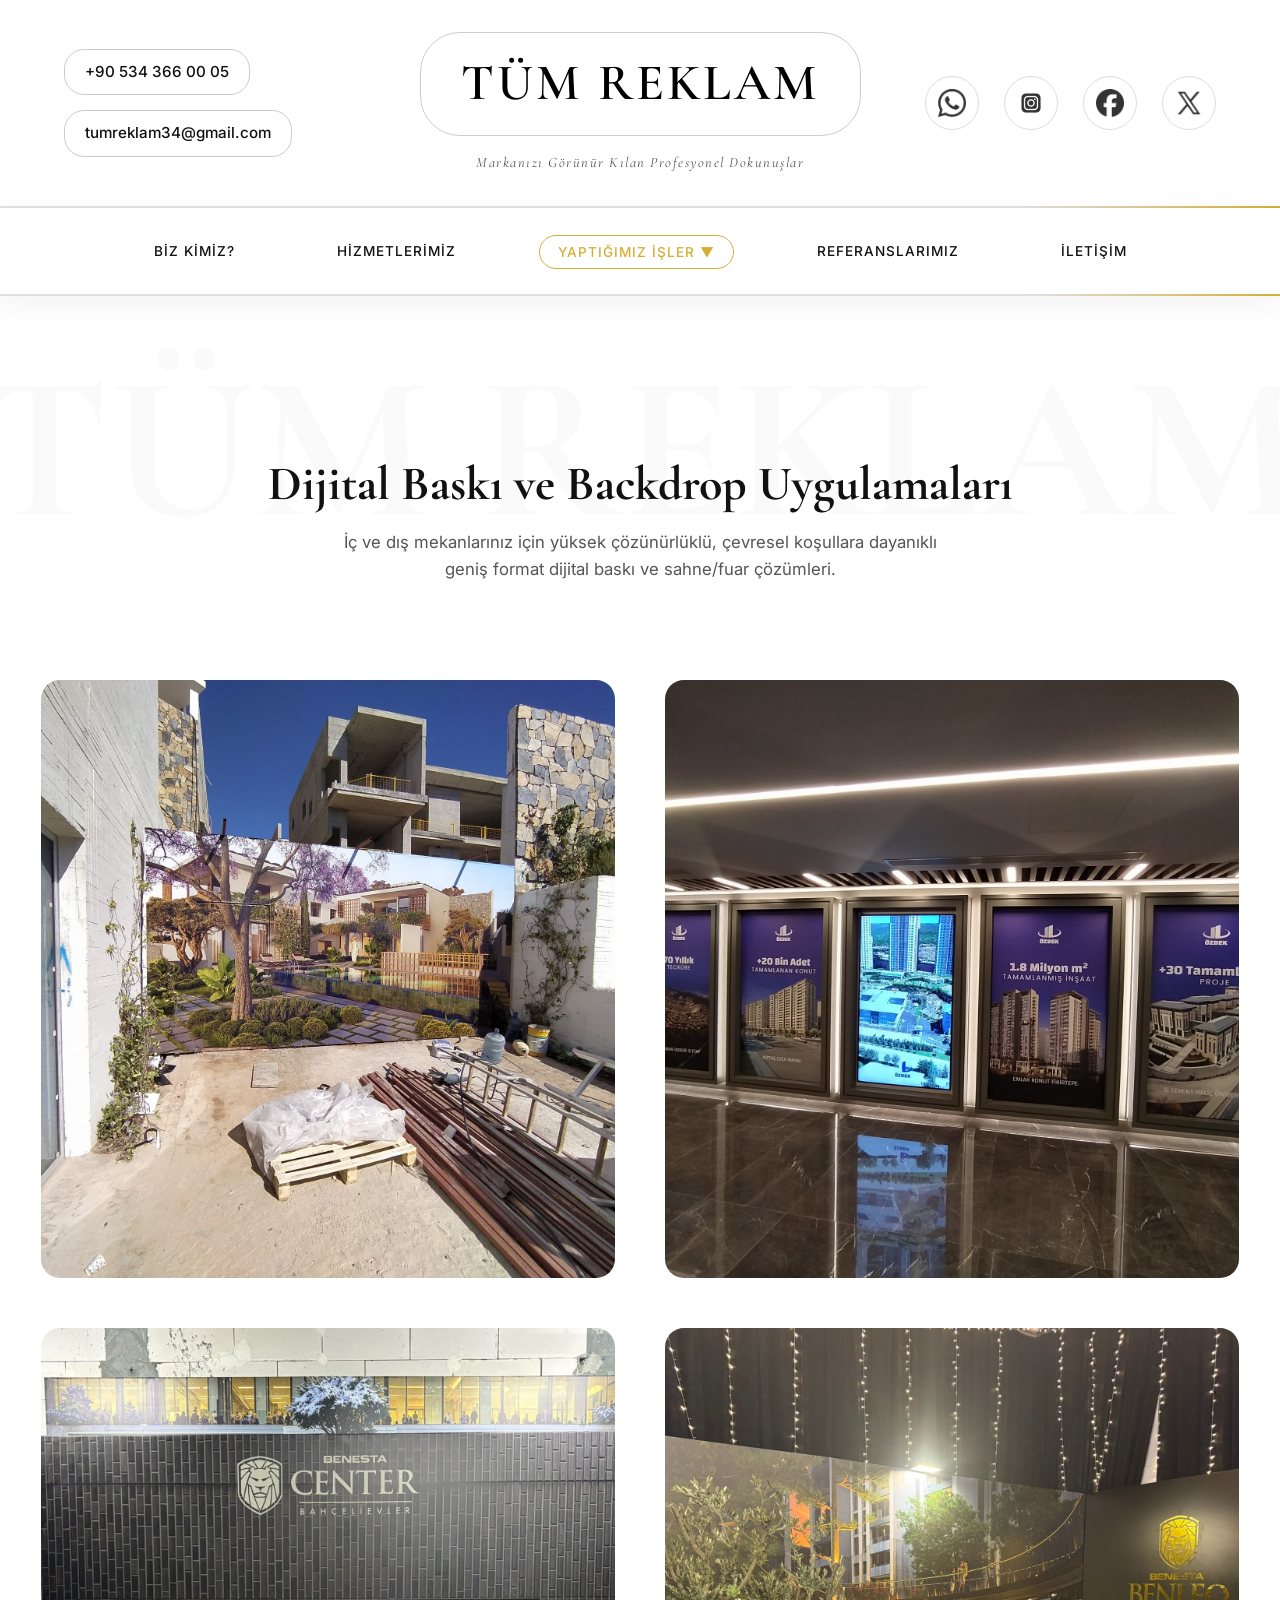
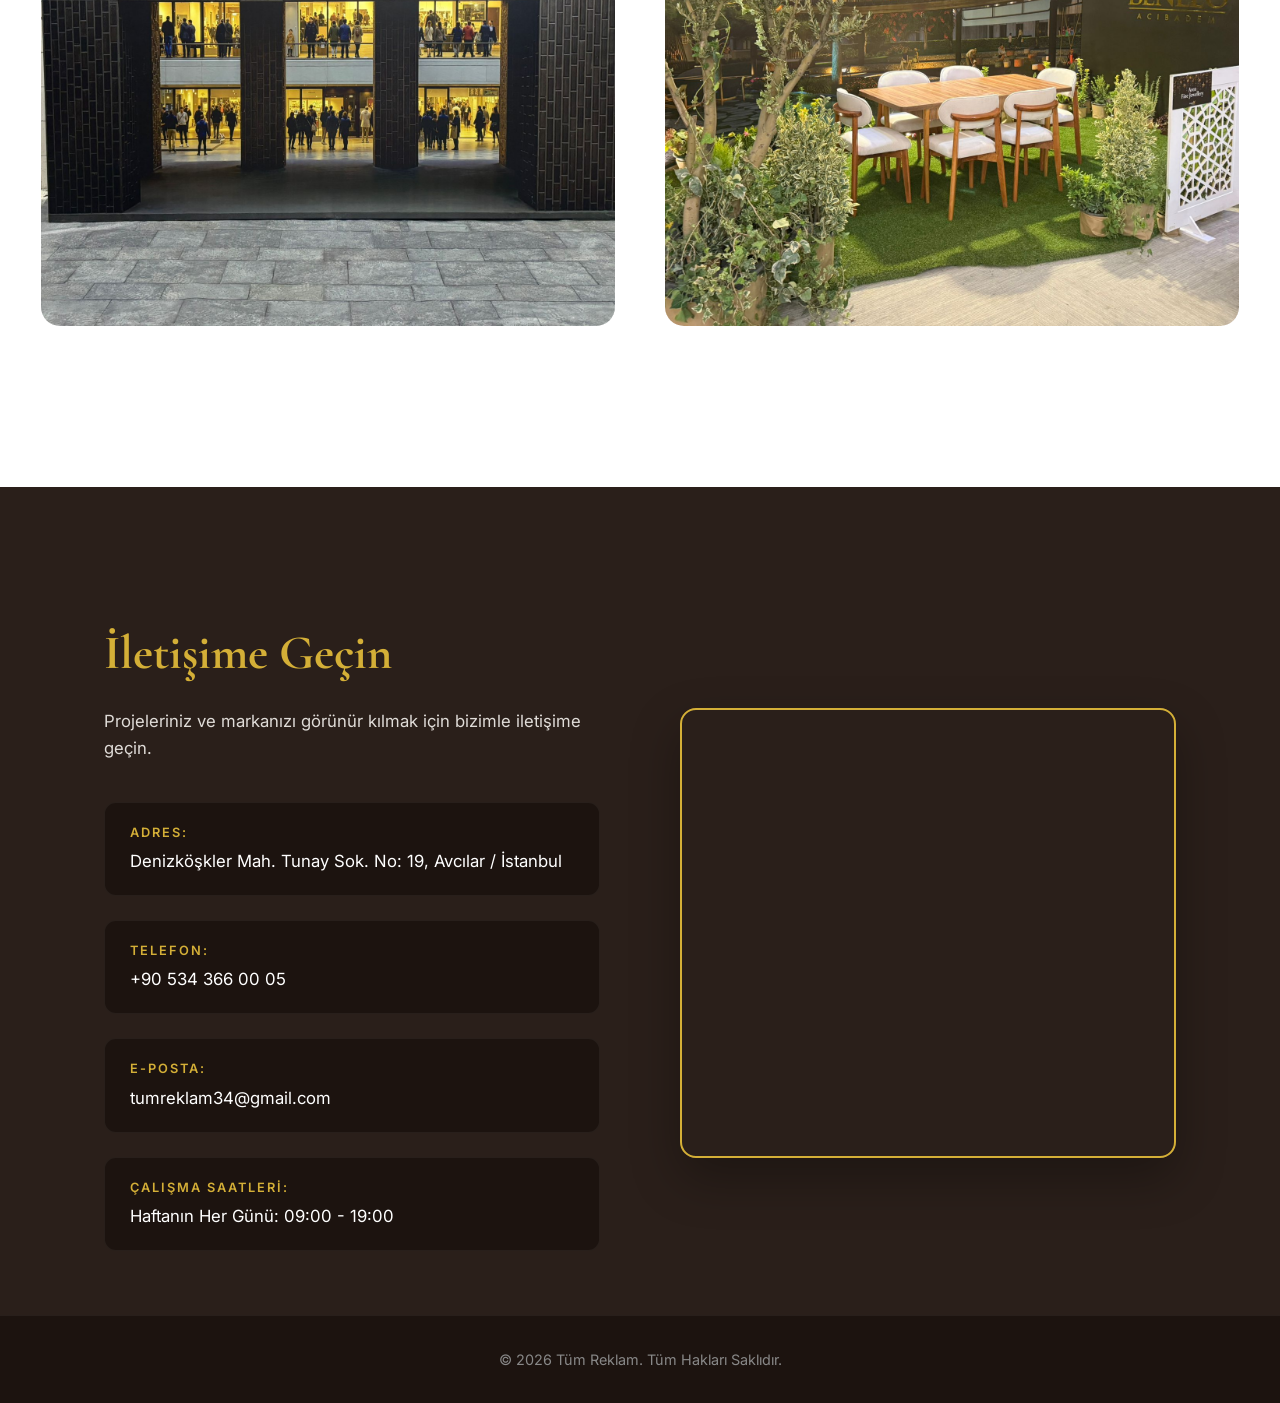
==== baski.html @ 3a242e93 "Sitenin Tasarımı Son Halini Aldı." ====
<!DOCTYPE html>
<html lang="tr">

<head>
    <meta charset="UTF-8">
    <meta name="viewport" content="width=device-width, initial-scale=1.0">
    <title>Dijital Baskı ve Backdrop Uygulamaları | Tüm Reklam</title>
    <link
        href="https://fonts.googleapis.com/css2?family=Cormorant+Garamond:ital,wght@0,400;0,600;0,700;1,400&family=Inter:wght@300;400;500;600&display=swap"
        rel="stylesheet">
    <link rel="stylesheet" href="css/style.css">
</head>

<body>

    <header class="site-header">
        <div class="top-bar">
            <div class="header-quick-contact">
                <a href="tel:+905343660005">+90 534 366 00 05</a>
                <a href="mailto:tumreklam34@gmail.com">tumreklam34@gmail.com</a>
            </div>
            <div class="logo-center">
                <a href="index.html">
                    <h1>TÜM REKLAM</h1>
                </a>
                <p class="slogan">Markanızı Görünür Kılan Profesyonel Dokunuşlar</p>
            </div>
            <div class="header-social">
                <a href="https://wa.me/905343660005" target="_blank"><img src="assets/icons/whatsapp.png"
                        alt="WhatsApp"></a>
                <a href="https://www.instagram.com/tumreklam34?utm_source=qr&igsh=MW1oNmxnb2l3cmVrcA=="
                    target="_blank"><img src="assets/icons/instagram.png" alt="Instagram"></a>
                <a href="#"><img src="assets/icons/facebook.png" alt="Facebook"></a>
                <a href="#"><img src="assets/icons/x.png" alt="X"></a>
            </div>
        </div>
        <hr class="header-divider">
    </header>

    <nav class="category-nav">
        <a href="index.html#biz-kimiz-bolumu">Biz Kimiz?</a>
        <a href="index.html#hizmetlerimiz-bolumu">Hizmetlerimiz</a>
        <div class="dropdown">
            <a href="index.html#projeler-bolumu" class="dropbtn"
                style="color: var(--gold-accent); border-color: var(--gold-accent);">Yaptığımız İşler <span>▼</span></a>
            <div class="dropdown-content">
                <a href="tabelalar.html">Tabelalar ve Totemler</a>
                <a href="baski.html">Dijital Baskı ve Backdrop</a>
                <a href="yonlendirme.html">Yönlendirme Levhaları</a>
                <a href="kurumsal.html">Kurumsal İnce İşler</a>
                <a href="konsept.html">Konsept Tasarımlar</a>
            </div>
        </div>
        <a href="index.html#referanslar-bolumu">Referanslarımız</a>
        <a href="#iletisim-bolumu">İletişim</a>
    </nav>


    <section class="full-portfolio-section container">
        <div class="section-header center">
            <h2>Dijital Baskı ve Backdrop Uygulamaları</h2>
            <p>İç ve dış mekanlarınız için yüksek çözünürlüklü, çevresel koşullara dayanıklı geniş format dijital baskı
                ve sahne/fuar çözümleri.
            </p>
        </div>

        <div class="masonry-gallery">
            <div class="gallery-box">
                <img src="assets/img/ui/baski1.jpeg" alt="Şantiye Çevre Kaplama Baskıları">
                <div class="project-card-content">
                    <h3>Şantiye Kaplamaları</h3>
                    <p>İnşaat alanlarınızı etkileyici reklam alanlarına dönüştüren, doğa ve mimari konseptli büyük
                        boyutlu çevre güvenlik baskıları.</p>
                </div>
            </div>
            <div class="gallery-box">
                <img src="assets/img/ui/baski2.jpg" alt="Işıklı Kumaş Baskı">
                <div class="project-card-content">
                    <h3>Işıklı Kumaş Baskı (Lightbox)</h3>
                    <p>İç mekanlarda markanızı pürüzsüz ve canlı renklerle öne çıkaran, yüksek çözünürlüklü arkadan
                        aydınlatmalı dijital panolar.</p>
                </div>
            </div>
            <div class="gallery-box">
                <img src="assets/img/ui/baski3.jpeg" alt="Dev Cephe Giydirme">
                <div class="project-card-content">
                    <h3>Dev Cephe Giydirmeleri</h3>
                    <p>Bina cepheleri veya satış ofisleri için üretilen, markanızın büyüklüğünü vurgulayan mimari
                        dijital baskı uygulamaları.</p>
                </div>
            </div>
            <div class="gallery-box">
                <img src="assets/img/ui/baski4.jpg" alt="Fuar ve Etkinlik Alanı">
                <div class="project-card-content">
                    <h3>Fuar ve Etkinlik Baskıları</h3>
                    <p>Tanıtım standları, fuarlar ve özel etkinlikler için marka kimliğinize uygun tasarlanan, üç
                        boyutlu algı yaratan zeminler.</p>
                </div>
            </div>
        </div>
    </section>


    <footer id="iletisim-bolumu" class="site-footer">
        <div class="container footer-grid">

            <div class="contact-info-box">
                <h3 class="footer-title">İletişime Geçin</h3>
                <p class="footer-desc">Projeleriniz ve markanızı görünür kılmak için bizimle iletişime geçin.</p>

                <div class="contact-details">
                    <div class="contact-item">

                        <div class="text">
                            <strong>Adres:</strong>
                            <span>Denizköşkler Mah. Tunay Sok. No: 19, Avcılar / İstanbul</span>
                        </div>
                    </div>
                    <div class="contact-item">

                        <div class="text">
                            <strong>Telefon:</strong>
                            <span>+90 534 366 00 05</span>
                        </div>
                    </div>
                    <div class="contact-item">

                        <div class="text">
                            <strong>E-posta:</strong>
                            <span>tumreklam34@gmail.com</span>
                        </div>
                    </div>
                    <div class="contact-item">

                        <div class="text">
                            <strong>Çalışma Saatleri:</strong>
                            <span>Haftanın Her Günü: 09:00 - 19:00</span>
                        </div>
                    </div>
                </div>
            </div>

            <div class="map-wrapper">
                <iframe
                    src="https://maps.google.com/maps?q=Denizk%C3%B6%C5%9Fkler%20Mahallesi,%20Tunay%20Sk.%20No:19,%20Avc%C4%B1lar/Istanbul&t=&z=15&ie=UTF8&iwloc=&output=embed"
                    width="100%" height="100%" style="border:0;" allowfullscreen="" loading="lazy"
                    referrerpolicy="no-referrer-when-downgrade"></iframe>
            </div>

        </div>
        <div class="footer-bottom">
            <p>© 2026 Tüm Reklam. Tüm Hakları Saklıdır.</p>
        </div>
    </footer>

</body>

</html>
---- css/style.css ----
a,
a:visited,
a:hover,
a:active {
    text-decoration: none !important;
    color: inherit;
    transition: all 0.3s ease;
}

.category-nav>a,
.category-nav>a:visited {
    color: var(--text-dark) !important;
}

/* --- 1. TEMEL AYARLAR VE RENKLER --- */
:root {
    --text-dark: #111;
    --text-gray: #555;
    --bg-white: #ffffff;
    --bg-cream: #faf9f6;
    --gold-accent: #D4AF37;
    /* YENİ EKLENEN RENKLER (Tam sayfa kahverengi alanlar için) */
    --dark-brown: #2A1F1A;
    --darker-brown: #1C130F;
}

html {
    scroll-behavior: smooth;
}

* {
    margin: 0;
    padding: 0;
    box-sizing: border-box;
}

body {
    background-color: var(--bg-white);
    color: var(--text-dark);
    font-family: 'Inter', sans-serif;
    line-height: 1.6;
    position: relative;
    overflow-x: clip;
}

/* --- DEV FİLİGRAN (WATERMARK) --- */
body::before {
    content: 'TÜM REKLAM';
    position: fixed;
    top: 50%;
    left: 50%;
    transform: translate(-50%, -50%);
    font-family: 'Cormorant Garamond', serif;
    font-size: 16vw;
    font-weight: 700;
    color: #000;
    opacity: 0.02;
    z-index: -1;
    pointer-events: none;
    white-space: nowrap;
}

.container {
    max-width: 1200px;
    margin: 0 auto;
    padding: 0 5%;
}

/* --- 2. ÜST MENÜ (HEADER) --- */
.site-header {
    background-color: var(--bg-white);
    padding-top: 2rem;
    text-align: center;
}

.top-bar {
    display: grid;
    grid-template-columns: 1fr auto 1fr;
    align-items: center;
    padding: 0 5%;
    margin-bottom: 2rem;
}

/* --- ÜST MENÜ SOL TARAF: HIZLI İLETİŞİM --- */
.header-quick-contact {
    display: flex;
    flex-direction: column;
    justify-content: center;
    align-items: flex-start;
    gap: 15px;
}

.header-quick-contact a {
    font-size: 0.95rem;
    color: var(--text-dark);
    font-weight: 500;
    display: flex;
    align-items: center;
    gap: 10px;
    transition: all 0.3s ease;
    border: 1px solid #ccc;
    border-radius: 20px;
    padding: 10px 20px;
    background-color: #fff;
}

.header-quick-contact a:hover {
    color: var(--gold-accent);
    border-color: var(--gold-accent);
    transform: translateY(-2px);
    box-shadow: 0 5px 15px rgba(212, 175, 55, 0.15);
}

.header-quick-contact .icon {
    font-size: 1.2rem;
}

/* Orta Taraf: Başlık ve Slogan */
.logo-center {
    display: flex;
    flex-direction: column;
    align-items: center;
}

.logo-center h1 {
    font-family: 'Cormorant Garamond', serif;
    font-size: 3.2rem;
    font-weight: 600;
    letter-spacing: 3px;
    color: #000;
    border: 1px solid #ccc;
    border-radius: 40px;
    padding: 10px 40px;
    transition: all 0.4s ease;
    background-color: #fff;
}

.logo-center h1:hover {
    transform: scale(1.15);
    color: var(--gold-accent);
    border-color: var(--gold-accent);
    box-shadow: 0 5px 20px rgba(212, 175, 55, 0.15);
}

.slogan {
    font-size: 0.9rem;
    color: var(--text-gray);
    letter-spacing: 1.5px;
    margin-top: 15px;
    font-family: 'Cormorant Garamond', serif;
    font-style: italic;
}

/* Sağ Taraf: Sosyal Medya İkonları */
.header-social {
    display: flex;
    gap: 25px;
    justify-content: flex-end;
    align-items: center;
}

.header-social a {
    display: flex;
    align-items: center;
    justify-content: center;
    padding: 12px;
    border: 1px solid #ddd;
    border-radius: 50%;
    transition: all 0.3s ease;
    background-color: #fff;
}

.header-social img {
    width: 28px;
    height: 28px;
    opacity: 0.8;
    transition: opacity 0.3s;
}

.header-social a:hover {
    border-color: var(--gold-accent);
    transform: scale(1.1);
}

.header-social a:hover img {
    opacity: 1;
}

/* --- HAREKETLİ ALTIN SARISI ÇİZGİLER (ANİMASYONLAR) --- */
@keyframes goldShine {
    0% {
        background-position: 200% center;
    }

    100% {
        background-position: -200% center;
    }
}

@keyframes goldShineReverse {
    0% {
        background-position: -200% center;
    }

    100% {
        background-position: 200% center;
    }
}

.header-divider {
    border: none;
    height: 2px;
    width: 100%;
    background: linear-gradient(90deg, #e0e0e0 0%, #e0e0e0 40%, var(--gold-accent) 50%, #e0e0e0 60%, #e0e0e0 100%);
    background-size: 200% auto;
    animation: goldShine 3s linear infinite;
}

/* --- 3. KATEGORİ MENÜSÜ (STICKY / YAPIŞKAN) --- */
.category-nav {
    display: flex;
    justify-content: center;
    align-items: center;
    gap: 4rem;
    padding: 1.5rem 0;
    position: sticky;
    top: 0;
    z-index: 9999;
    width: 100%;
    background-color: var(--bg-white);
    box-shadow: 0 10px 30px rgba(0, 0, 0, 0.05);
}

.category-nav::after {
    content: '';
    position: absolute;
    bottom: 0;
    left: 0;
    width: 100%;
    height: 2px;
    background: linear-gradient(90deg, #e0e0e0 0%, #e0e0e0 40%, var(--gold-accent) 50%, #e0e0e0 60%, #e0e0e0 100%);
    background-size: 200% auto;
    animation: goldShineReverse 3s linear infinite;
}

.category-nav>a,
.dropbtn {
    font-family: 'Inter', sans-serif;
    font-size: 0.85rem;
    font-weight: 500;
    text-transform: uppercase;
    letter-spacing: 1px;
    padding: 8px 18px;
    border: 1px solid transparent;
    border-radius: 25px;
    cursor: pointer;
    background-color: var(--bg-white);
}

.category-nav>a:hover,
.dropdown:hover .dropbtn {
    border-color: var(--gold-accent);
    color: var(--gold-accent);
    transform: scale(1.05);
}

.dropdown {
    position: relative;
    display: inline-block;
}

.dropdown-content {
    display: none;
    position: absolute;
    background-color: #fff;
    min-width: 200px;
    border: 1px solid var(--gold-accent);
    border-radius: 8px;
    box-shadow: 0px 8px 16px rgba(0, 0, 0, 0.05);
    z-index: 10;
    top: 100%;
    left: 50%;
    transform: translateX(-50%);
    overflow: hidden;
}

.dropdown-content a {
    display: block;
    color: var(--text-gray);
    padding: 12px 16px;
    text-align: left;
    border-bottom: 1px solid #eee;
    font-size: 0.85rem;
    font-family: 'Inter', sans-serif;
    text-transform: none;
    border-radius: 0;
    background-color: transparent;
}

.dropdown-content a:last-child {
    border-bottom: none;
}

.dropdown-content a:hover {
    background-color: var(--gold-accent);
    color: #fff;
    transform: none;
}

.dropdown:hover .dropdown-content {
    display: block;
}

/* --- 4. BİZ KİMİZ BÖLÜMÜ --- */
.about-section {
    padding: 6rem 0;
    background-color: var(--bg-cream);
    border-top: 1px solid #f0f0f0;
    border-bottom: 1px solid #f0f0f0;
}

.about-content {
    display: grid;
    grid-template-columns: 1fr 1fr;
    gap: 4rem;
    align-items: center;
}

.about-text h2 {
    font-family: 'Cormorant Garamond', serif;
    font-size: 3.5rem;
    margin-bottom: 1.5rem;
    color: #000;
}

.editorial-paragraph {
    border-left: 3px solid var(--gold-accent);
    padding-left: 1.5rem;
    margin-bottom: 2.5rem;
}

.editorial-paragraph p {
    margin-bottom: 1rem;
    color: var(--text-gray);
    font-size: 1.05rem;
}

.drop-cap {
    float: left;
    font-size: 4.5rem;
    line-height: 0.8;
    margin-right: 10px;
    font-family: 'Cormorant Garamond', serif;
    color: var(--gold-accent);
    font-weight: 700;
}

.about-features {
    list-style: none;
    display: flex;
    flex-wrap: nowrap;
    gap: 1.5rem;
    margin-bottom: 2.5rem;
    white-space: nowrap;
}

.about-features li {
    font-family: 'Inter', sans-serif;
    font-size: 0.95rem;
    color: #000;
    font-weight: 500;
    display: flex;
    align-items: center;
}

.feature-icon {
    color: var(--gold-accent);
    margin-right: 8px;
    font-size: 1.2rem;
}

/* --- BİZ KİMİZ BÖLÜMÜ BÜYÜK LOGO --- */
.about-logo-wrapper {
    display: flex;
    justify-content: flex-end;
    align-items: center;
    width: 100%;
    height: 100%;
}

.about-large-logo {
    max-height: 400px;
    width: auto;
    border-radius: 25px;
    border: 2px solid transparent;
    padding: 15px;
    background-color: #fff;
    transition: all 0.3s ease;
    box-shadow: 0 10px 30px rgba(0, 0, 0, 0.05);
}

.about-large-logo:hover {
    transform: scale(1.03);
    border-color: var(--gold-accent);
    box-shadow: 0 15px 40px rgba(212, 175, 55, 0.2);
}

/* --- BİZ KİMİZ BÖLÜMÜ / İSTATİSTİKLER --- */
.about-stats {
    grid-column: 1 / span 2;
    display: flex;
    flex-direction: row;
    justify-content: center;
    gap: 2.5rem;
    flex-wrap: wrap;
    align-items: center;
    border-top: none;
    padding-top: 2rem;
    margin-top: 1rem;
}

.stat-box {
    position: relative;
    display: flex;
    flex-direction: column;
    align-items: center;
    text-align: center;
    padding: 20px 35px;
    min-width: 220px;
    border-radius: 15px;
    z-index: 1;
    box-shadow: 0 10px 30px rgba(0, 0, 0, 0.05);
}

.stat-box::before {
    content: "";
    position: absolute;
    top: 0;
    left: 0;
    right: 0;
    bottom: 0;
    border-radius: 15px;
    background: linear-gradient(90deg, #e0e0e0 0%, #e0e0e0 40%, var(--gold-accent) 50%, #e0e0e0 60%, #e0e0e0 100%);
    background-size: 200% auto;
    animation: goldShine 3s linear infinite;
    z-index: -2;
}

.stat-box::after {
    content: "";
    position: absolute;
    top: 2px;
    left: 2px;
    right: 2px;
    bottom: 2px;
    border-radius: 13px;
    background-color: var(--bg-cream);
    z-index: -1;
}

.stat-box>span {
    position: relative;
    z-index: 1;
}

.stat-number {
    font-family: 'Cormorant Garamond', serif;
    font-size: 2.5rem;
    font-weight: 700;
    color: var(--gold-accent);
    line-height: 1;
    margin-bottom: 5px;
}

.stat-text {
    font-size: 0.75rem;
    text-transform: uppercase;
    letter-spacing: 1px;
    color: var(--text-gray);
    font-weight: 600;
}

/* =========================================
   YENİ EKLENEN BÖLÜMLER (SİYAH İKONLAR, TAM EKRAN KAHVERENGİ, UZUN ÇERÇEVELER)
========================================= */

/* --- HİZMETLERİMİZ --- */
.services-section {
    padding: 6rem 0;
    margin-bottom: 2rem;
}

.section-header {
    text-align: center;
    margin-bottom: 4rem;
}

.section-header h2 {
    font-family: 'Cormorant Garamond', serif;
    font-size: 3rem;
    margin-bottom: 1rem;
    color: #111;
    line-height: 1.2;
}

.section-header p {
    color: var(--text-gray);
    font-size: 1.05rem;
    max-width: 600px;
    margin: 0 auto;
}

.services-grid {
    display: grid;
    grid-template-columns: repeat(3, 1fr);
    gap: 2.5rem;
}

/* --- HİZMETLERİMİZ KART GÜNCELLEMESİ --- */
.service-card {
    background: var(--bg-cream);
    padding: 2.5rem;
    border-radius: 20px;

    /* GÜNCELLEME: Çerçeve rengi ARTIK HER ZAMAN ALTIN SARISI */
    border: 1px solid var(--gold-accent);

    /* Büyüme efekti için yumuşak geçiş */
    transition: all 0.4s ease;
    box-shadow: 0 5px 15px rgba(0, 0, 0, 0.02);
}

.service-card:hover {
    /* GÜNCELLEME: Üzerine gelince belirgin şekilde BÜYÜR */
    transform: scale(1.06);

    /* Etrafına altın sarısı, havalı bir gölge vurur */
    box-shadow: 0 15px 35px rgba(212, 175, 55, 0.15);
}

.service-card .icon-box {
    margin-bottom: 1.5rem;
    width: 60px;
    height: 60px;
    border: 1px solid #eaeaea;
    border-radius: 15px;
    display: flex;
    justify-content: center;
    align-items: center;
}

/* İkonların KESİNLİKLE SİYAH olmasını sağlayan kod */
.service-card .icon-box svg {
    width: 30px;
    height: 30px;
    stroke: #000000;
    transition: all 0.3s ease;
}

.service-card:hover .icon-box svg {
    stroke: var(--gold-accent);
    /* Üzerine gelince altın olur */
}

.service-card h3 {
    font-size: 1.2rem;
    margin-bottom: 1rem;
    color: #111;
}

.service-card p {
    font-size: 0.95rem;
    color: var(--text-gray);
}

/* --- PORTFOLYO GÜNCELLEMESİ (ASİMETRİK VE UZUN) --- */
.portfolio-section {
    background-color: var(--dark-brown);
    width: 100%;
    color: var(--white);
    /* GÜNCELLEME: Bölümün uzunluğu ciddi şekilde artırıldı */
    padding: 10rem 0 14rem 0;
}

.portfolio-header {
    display: flex;
    justify-content: space-between;
    align-items: flex-end;
}

.subtitle {
    font-size: 0.8rem;
    letter-spacing: 2px;
    text-transform: uppercase;
    font-weight: 600;
    display: block;
    margin-bottom: 10px;
    color: var(--gold-accent);
}

.portfolio-header h2 {
    font-family: 'Cormorant Garamond', serif;
    font-size: 3.5rem;
    margin-bottom: 1rem;
    color: var(--bg-cream);
}

.portfolio-header p {
    color: #E0DCD8;
    max-width: 500px;
    font-size: 1.05rem;
}

.btn-outline {
    display: inline-block;
    padding: 15px 30px;
    border: 1px solid var(--gold-accent) !important;
    border-radius: 30px;
    color: var(--gold-accent) !important;
    font-size: 0.95rem;
    letter-spacing: 1px;
    transition: all 0.3s ease;

    /* GÜNCELLEME: BUTONU YUKARI TAŞIYAN SİHİRLİ KODLAR */
    position: relative;
    top: -70px;
    /* Eksi değer butonu yukarı çeker. İstersen -30px, -40px yaparak daha da yukarı alabilirsin. */
}

.btn-outline:hover {
    background: rgba(212, 175, 55, 0.1);
}

.portfolio-gallery {
    display: grid;
    /* GÜNCELLEME: 3 Sütunlu Izgara */
    grid-template-columns: 1fr 1fr 1fr;
    gap: 3rem;
    /* Fotoğraflar arası boşluk */
    margin-top: 6rem;
    align-items: start;
    /* Resimleri üste hizalar */
}

/* Tüm resimlerin ortak ayarı (Ezilmeyi önler) */
.gallery-item img {
    width: 100%;
    border-radius: 16px;
    object-fit: cover;
    /* Resmi sündürmeden kırpar */
    transition: all 0.5s ease;
    border: 2px solid rgba(255, 255, 255, 0.1);
}

/* 1. Fotoğraf (Sol): En Uzun ve Aşağıda */
.gallery-item:nth-child(1) img {
    height: 700px;
    transform: translateY(100px);
    /* Aşağı kaydırıldı */
}

/* 2. Fotoğraf (Sağ): Orta Boy ve Hafif Yukarıda */
.gallery-item:nth-child(2) img {
    height: 600px;
    transform: translateY(0);
    /* Normal yerinde */
}

/* 3. Fotoğraf (Orta - GÜNCELLEME): En Kısa ve En Yukarda */
.gallery-item:nth-child(3) img {
    height: 500px;
    /* Diğerlerinden kısa */
    /* GÜNCELLEME: En yukarda durması için ciddi şekilde yukarı kaydırıldı */
    transform: translateY(-80px);

    /* 1. ve 2.'nin sağına ve soluna hizalamak için genişletildi */
    width: calc(100% + 1rem);
    margin-left: -0.5rem;
    /* Sağa ve sola eşit taşırarak hizalar */
}

/* Hover Efektleri (Değişmedi) */
.gallery-item img:hover {
    transform: scale(1.03) !important;
    /* Scale Translate'i ezmemesi için */
    border-color: var(--gold-accent);
    box-shadow: 0 20px 40px rgba(0, 0, 0, 0.4);
}

/* --- REFERANSLAR GÜNCELLEMESİ (KAYAN LOGOLAR / MARQUEE) --- */
.testimonials-section {
    padding: 6rem 0;
    /* GÜNCELLEME: Arka plan şeffaf, arkadaki sabit TÜM REKLAM yazısı gözüküyor */
    background-color: transparent;
    position: relative;
    overflow: hidden;
}

.testimonials-section .container {
    position: relative;
    z-index: 1;
    /* Logoların yazının üstünde durmasını sağlar */
}

/* Kayan Alanın Dış Kutusu */
.brands-marquee {
    width: 100%;
    overflow: hidden;
    white-space: nowrap;
    position: relative;
    padding: 2rem 0;

    /* Sağ ve sol kenarlara çok elit bir "silinerek kaybolma" (fade) efekti verir */
    -webkit-mask-image: linear-gradient(to right, transparent, black 10%, black 90%, transparent);
    mask-image: linear-gradient(to right, transparent, black 10%, black 90%, transparent);
}

/* Hareket Eden Şerit */
.brands-track {
    display: inline-flex;
    align-items: center;
    gap: 6rem;
    /* Logolar arası boşluk */
    padding-right: 6rem;
    /* Döngü payı */

    /* İŞTE SİHİR BURADA: 20 Saniyede soldan sağa doğru akar ve sonsuza kadar tekrarlar */
    animation: scrollLeftToRight 20s linear infinite;
}

/* İstersen fareyle üzerine gelince kayma dursun diye bu kodu kullanabilirsin */
.brands-marquee:hover .brands-track {
    animation-play-state: paused;
}

/* Logoların Tasarımı (GÜNCELLEME: SİYAH VE SOLGUNLUK KALDIRILDI) */
.brands-track img {
    height: 60px;
    /* Logoların yüksekliği */
    width: auto;
    object-fit: contain;

    /* GÜNCELLEME: Siyahlaştırma ve soluklaştırma filtreleri kaldırıldı, logolar tam renkli */
    transition: all 0.4s ease;
}

/* Logoların Üzerine Gelince (Hover) Sadece Büyürler (Rengi zaten orijinal) */
.brands-track img:hover {
    transform: scale(1.1);
    /* Hafif büyür */
}

/* SOLDAN SAĞA KAYMA ANİMASYONU KODU (Değişmedi) */
@keyframes scrollLeftToRight {
    0% {
        transform: translateX(-50%);
    }

    /* Şeridin ortasından (kopyalardan) başlar */
    100% {
        transform: translateX(0);
    }

    /* Sağa doğru akar */
}

/* --- İLETİŞİM VE FOOTER (TAM GENİŞLİK KAHVERENGİ) --- */
.site-footer {
    background-color: var(--dark-brown);
    /* GÜNCELLEME: Tüm alanı kahverengi yapar */
    width: 100%;
    color: #fff;
    padding: 8rem 0 0 0;
    /* Bölümü aşağıya uzatır */
    position: relative;
    z-index: 1;
    overflow: hidden;
}

.footer-grid {
    display: grid;
    grid-template-columns: 1fr 1fr;
    gap: 5rem;
    margin-bottom: 4rem;
    align-items: center;
}

.footer-title {
    font-family: 'Cormorant Garamond', serif;
    font-size: 3rem;
    margin-bottom: 1rem;
    color: var(--gold-accent);
}

.footer-desc {
    color: #E0DCD8;
    margin-bottom: 2.5rem;
    font-size: 1.05rem;
}

.contact-details {
    display: flex;
    flex-direction: column;
    gap: 1.5rem;
}

.contact-item {
    display: flex;
    align-items: center;
    gap: 1.5rem;
    padding: 20px 25px;
    background-color: var(--darker-brown);
    border-radius: 12px;
    border: 1px solid rgba(255, 255, 255, 0.05);
    transition: all 0.4s ease;
}

.contact-item:hover {
    border-color: rgba(212, 175, 55, 0.3);
    transform: translateX(15px);
}

.contact-item .icon {
    font-size: 1.8rem;
    transition: transform 0.3s ease;
}

.contact-item:hover .icon {
    transform: scale(1.2);
}

.contact-item .text {
    display: flex;
    flex-direction: column;
}

.contact-item .text strong {
    color: var(--gold-accent);
    font-weight: 600;
    letter-spacing: 2px;
    font-size: 0.8rem;
    text-transform: uppercase;
    margin-bottom: 5px;
}

.contact-item .text span {
    color: #fff;
    font-size: 1.05rem;
}

.map-wrapper {
    width: 100%;
    height: 450px;
    border-radius: 16px;
    overflow: hidden;
    position: relative;
    border: 2px solid var(--gold-accent);
    box-shadow: 0 20px 50px rgba(0, 0, 0, 0.3);
    transition: all 0.5s ease;
}

.map-wrapper iframe {
    width: 100%;
    height: 100%;
}

.footer-bottom {
    background-color: var(--darker-brown);
    text-align: center;
    padding: 2rem;
    font-size: 0.9rem;
    color: #888;
    border-top: 1px solid rgba(255, 255, 255, 0.05);
}

/* --- MOBİL UYUMLULUK --- */
@media (max-width: 900px) {
    .top-bar {
        grid-template-columns: 1fr;
        gap: 2rem;
        text-align: center;
    }

    .footer-grid {
        grid-template-columns: 1fr;
        gap: 3rem;
    }

    .map-wrapper {
        height: 350px;
    }

    .header-logo-img,
    .header-social {
        justify-content: center;
    }

    .category-nav {
        flex-wrap: wrap;
        gap: 1rem;
        position: relative;
    }

    .about-content,
    .portfolio-grid {
        grid-template-columns: 1fr;
    }

    .services-grid {
        grid-template-columns: 1fr;
    }

    .portfolio-header {
        flex-direction: column;
        align-items: flex-start;
        gap: 1.5rem;
    }

    .brands-row {
        flex-wrap: wrap;
        justify-content: center;
        gap: 20px;
    }

    body::before {
        font-size: 25vw;
    }
}

/* =========================================
   ALT SAYFALAR İÇİN LÜKS PROJE KARTLARI (GÜNCELLENDİ)
========================================= */
.full-portfolio-section {
    padding: 10rem 0;
    /* Bölümü biraz uzattık */
    background-color: transparent;
    /* Arka plan yine şeffaf (filigran görünür) */
}

/* 4-5 Fotoğraf İçin Jilet Gibi 2'li Izgara */
.masonry-gallery {
    display: grid;
    grid-template-columns: repeat(2, 1fr);
    /* Jilet gibi 2'li sütun */
    gap: 3rem;
    /* Kartlar arası boşluk */
    margin-top: 6rem;
}

/* GÜNCELLEME: Her Projenin Lüks Kart Tasarımı */
.gallery-box {
    border-radius: 20px;
    overflow: hidden;
    position: relative;
    height: 600px;
    /* Tüm fotoğraflar aynı boyda jilet gibi durur */
    border: 1px solid rgba(255, 255, 255, 0.05);
    /* Ufak, kurumsal çerçeve */
    transition: all 0.5s ease;
}

/* Hover'da Çerçeve Altın Sarısı Olur ve Hafif Büyür */
.gallery-box:hover {
    transform: translateY(-10px);
    /* Hafif yukarı kalkma */
    border-color: var(--gold-accent);
    box-shadow: 0 20px 40px rgba(212, 175, 55, 0.2);
    /* Altın sarısı elit gölge */
}

.gallery-box img {
    width: 100%;
    height: 100%;
    object-fit: cover;
    transition: transform 0.6s ease;
}

.gallery-box:hover img {
    transform: scale(1.05);
    /* Hover olunca resim içinde hafif büyür */
}

/* GÜNCELLEME: RESMİN ÜZERİNE BİNEN ELİT AÇIKLAMA PANELLERİ */
.project-card-content {
    position: absolute;
    bottom: 0;
    left: 0;
    right: 0;

    /* GÜNCELLEME: Lüks, hafif şeffaf kahverengi bir zemin */
    background: linear-gradient(0deg, rgba(28, 19, 15, 0.95) 0%, rgba(28, 19, 15, 0.7) 100%);
    padding: 3rem;

    /* GÜNCELLEME: Yazılar hover olunca elit bir şekilde süzülerek belirir */
    opacity: 0;
    transform: translateY(20px);
    transition: all 0.5s ease 0.1s;
    /* Hafif bir gecikme premium hissi verir */
}

.gallery-box:hover .project-card-content {
    opacity: 1;
    transform: translateY(0);
}

.project-card-content h3 {
    font-family: 'Cormorant Garamond', serif;
    font-size: 2.5rem;
    color: var(--gold-accent);
    /* Başlıklar ALTIN SARISI */
    margin-bottom: 10px;
    line-height: 1.2;
}

.project-card-content p {
    color: #f0f0f0;
    /* Açıklamalar Beyaz/Krem tonlarında */
    font-size: 1rem;
    line-height: 1.6;
    font-weight: 300;
}
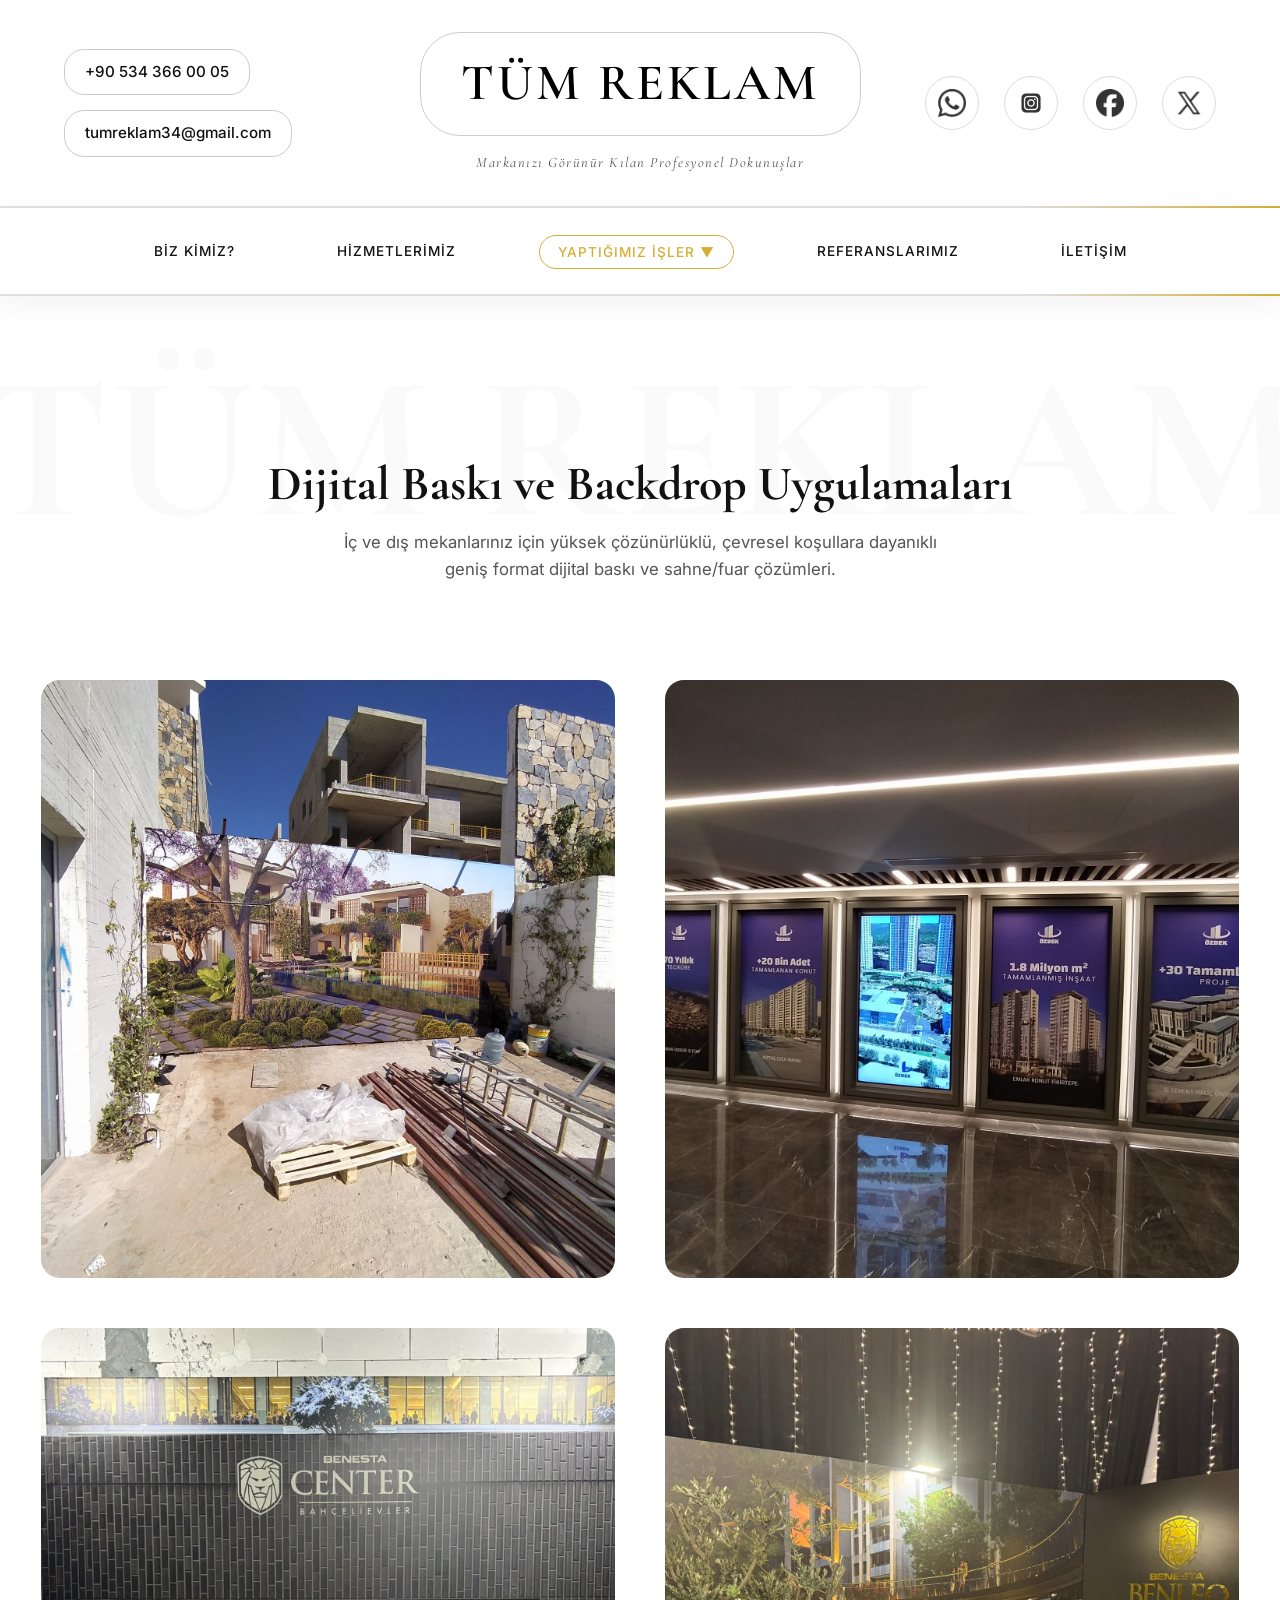
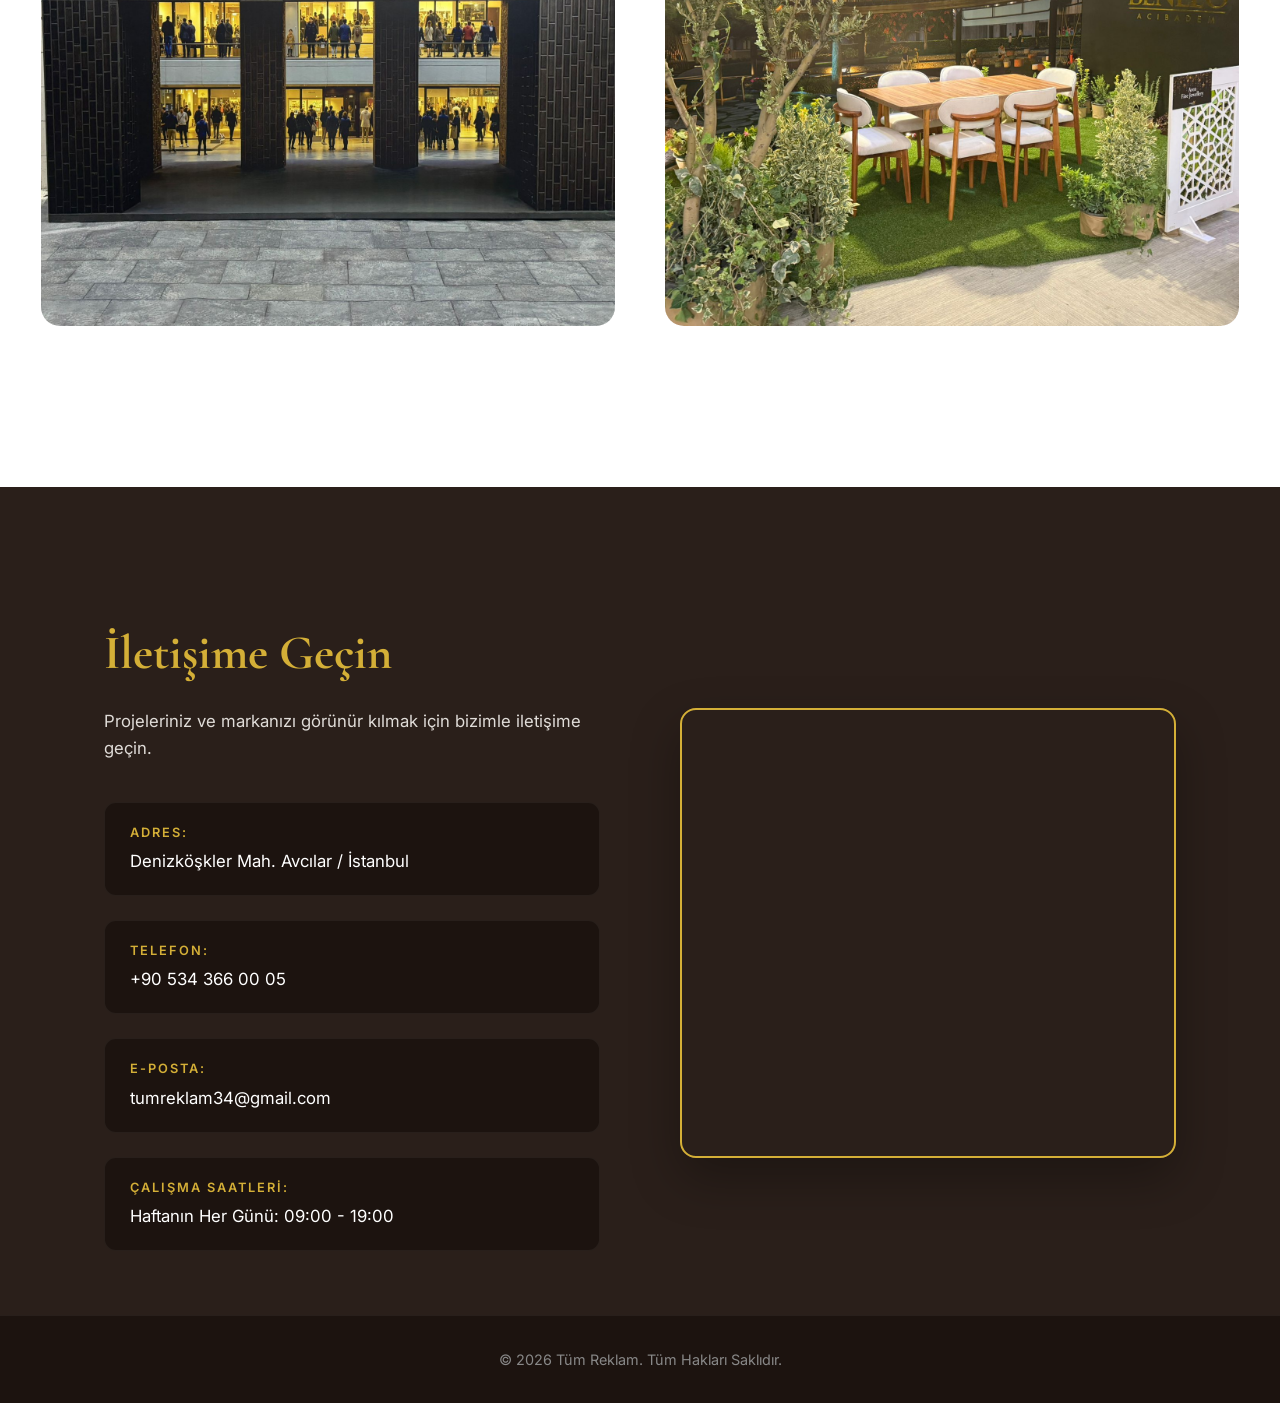
==== commit cefb9aa0: "Mobil Optimizasyonu Yapildi." ====
--- a/baski.html
+++ b/baski.html
@@ -113,7 +113,7 @@
 
                         <div class="text">
                             <strong>Adres:</strong>
-                            <span>Denizköşkler Mah. Tunay Sok. No: 19, Avcılar / İstanbul</span>
+                            <span>Denizköşkler Mah. Avcılar / İstanbul</span>
                         </div>
                     </div>
                     <div class="contact-item">
--- a/css/style.css
+++ b/css/style.css
@@ -875,55 +875,164 @@
 
 /* --- MOBİL UYUMLULUK --- */
 @media (max-width: 900px) {
+    /* Genel Boşluk (Padding) Düzeltmeleri */
+    .about-section, .services-section, .testimonials-section, .full-portfolio-section {
+        padding: 3rem 0;
+    }
+    .portfolio-section {
+        padding: 4rem 0 6rem 0;
+    }
+    .site-footer {
+        padding: 4rem 0 0 0;
+    }
+
+    /* Üst Alan Düzeltmeleri */
     .top-bar {
         grid-template-columns: 1fr;
+        gap: 1.5rem;
+        text-align: center;
+    }
+    .header-quick-contact {
+        align-items: center;
+    }
+    .logo-center h1 {
+        font-size: 2rem;
+        padding: 5px 20px;
+    }
+    .slogan {
+        font-size: 0.85rem;
+    }
+    .header-social {
+        justify-content: center;
+    }
+
+    /* Navigasyon (Menü) Düzeltmeleri */
+    .category-nav {
+        flex-wrap: wrap;
+        gap: 0.5rem;
+        padding: 1rem;
+        justify-content: center;
+    }
+    .category-nav > a, .dropbtn {
+        font-size: 0.75rem;
+        padding: 6px 12px;
+    }
+    .dropdown-content {
+        min-width: 150px;
+    }
+
+    /* Biz Kimiz Düzeltmeleri */
+    .about-content {
+        grid-template-columns: 1fr;
         gap: 2rem;
+    }
+    .about-logo-wrapper {
+        justify-content: center;
+    }
+    .about-text h2 {
+        font-size: 2.5rem;
+    }
+    .about-features {
+        flex-wrap: wrap;
+    }
+    .about-large-logo {
+        max-height: 250px;
+        margin: 0 auto;
+    }
+
+    /* Hizmetler Düzeltmeleri */
+    .section-header h2 {
+        font-size: 2.2rem;
+    }
+    .services-grid {
+        grid-template-columns: 1fr;
+    }
+
+    /* Portfolyo & Alt Sayfa Galeri Düzeltmeleri */
+    .portfolio-header {
+        flex-direction: column;
+        align-items: center;
         text-align: center;
-    }
-
+        gap: 1rem;
+    }
+    .portfolio-header h2 {
+        font-size: 2.5rem;
+    }
+    .btn-outline {
+        position: static;
+        margin-top: 1rem;
+    }
+    .portfolio-gallery {
+        grid-template-columns: 1fr;
+        margin-top: 3rem;
+        gap: 1.5rem;
+    }
+    .gallery-item:nth-child(n) img {
+        height: 300px;
+        width: 100%;
+        transform: none !important;
+        margin: 0;
+    }
+    .masonry-gallery {
+        grid-template-columns: 1fr;
+        margin-top: 3rem;
+        gap: 1.5rem;
+    }
+    .gallery-box {
+        height: 350px;
+    }
+    
+    /* Mobilde Hover Olmadığı İçin Açıklamaları Sürekli Görünür Yapıyoruz */
+    .project-card-content {
+        opacity: 1 !important;
+        transform: translateY(0) !important;
+        padding: 1.5rem;
+        background: linear-gradient(0deg, rgba(28, 19, 15, 0.95) 0%, rgba(28, 19, 15, 0.4) 100%);
+    }
+    .project-card-content h3 {
+        font-size: 1.5rem;
+    }
+    .project-card-content p {
+        font-size: 0.9rem;
+    }
+
+    /* Referanslar Düzeltmeleri */
+    .brands-track {
+        gap: 3rem;
+        padding-right: 3rem;
+    }
+    .brands-track img {
+        height: 40px;
+    }
+
+    /* Footer & İletişim Düzeltmeleri */
     .footer-grid {
         grid-template-columns: 1fr;
-        gap: 3rem;
-    }
-
+        gap: 2rem;
+        margin-bottom: 2rem;
+    }
+    .footer-title {
+        font-size: 2.2rem;
+        text-align: center;
+    }
+    .footer-desc {
+        text-align: center;
+    }
+    .contact-item {
+        flex-direction: column;
+        text-align: center;
+        gap: 0.5rem;
+        padding: 15px;
+    }
+    .contact-item:hover {
+        transform: translateY(-5px);
+    }
     .map-wrapper {
-        height: 350px;
-    }
-
-    .header-logo-img,
-    .header-social {
-        justify-content: center;
-    }
-
-    .category-nav {
-        flex-wrap: wrap;
-        gap: 1rem;
-        position: relative;
-    }
-
-    .about-content,
-    .portfolio-grid {
-        grid-template-columns: 1fr;
-    }
-
-    .services-grid {
-        grid-template-columns: 1fr;
-    }
-
-    .portfolio-header {
-        flex-direction: column;
-        align-items: flex-start;
-        gap: 1.5rem;
-    }
-
-    .brands-row {
-        flex-wrap: wrap;
-        justify-content: center;
-        gap: 20px;
+        height: 300px;
     }
 
     body::before {
-        font-size: 25vw;
+        font-size: 20vw;
     }
 }
 
